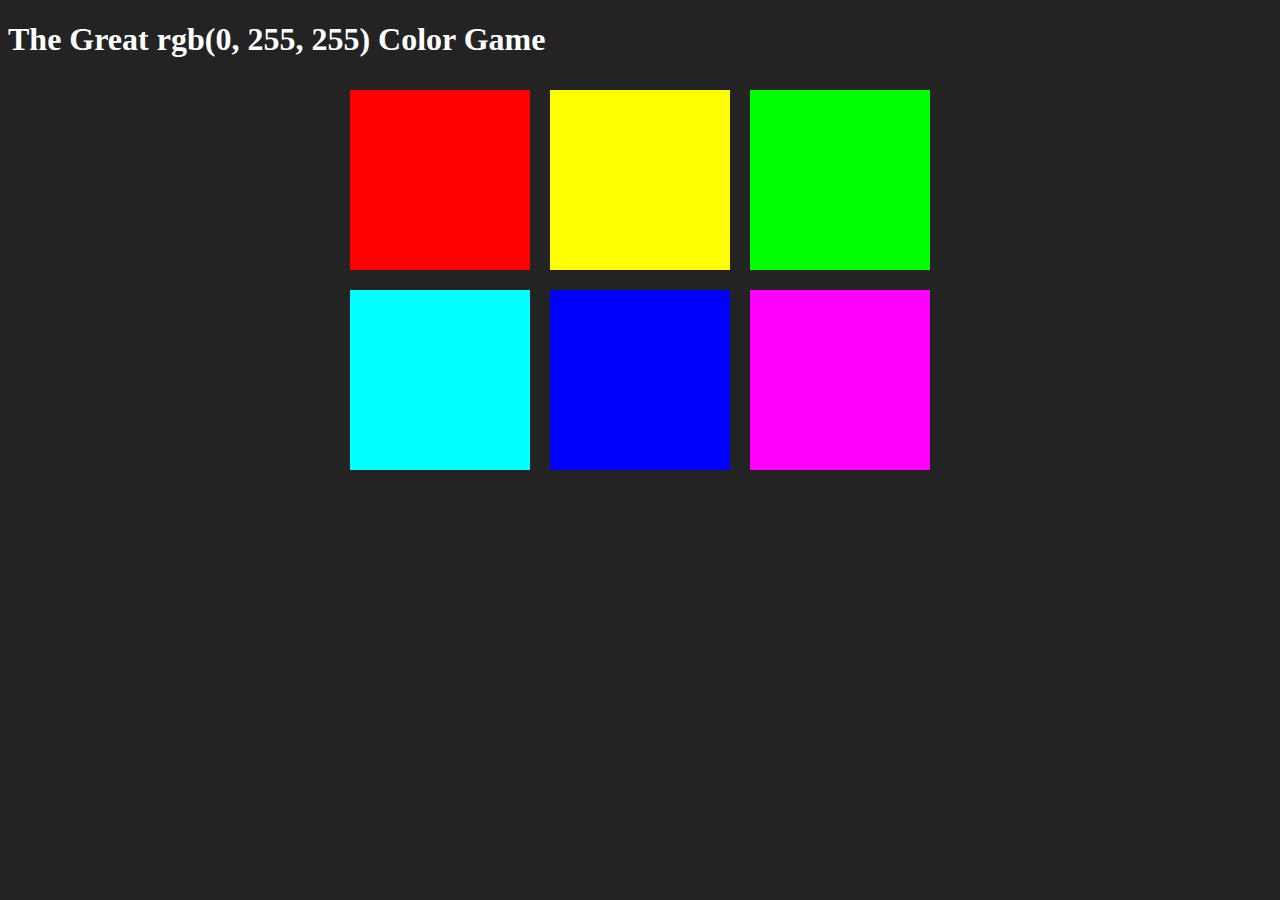
==== Section15_ColorGame/myCode/colorGame.html @ bc17c7bb "Contd color game code" ====
<!DOCTYPE html>
<html>
<head> 
    <title>Color Game</title>
    <link rel="stylesheet" href="colorGame.css">
</head>
<body>
    <h1>The Great <span id="colorDisplay">RGB</span> Color Game</h1>
    <div id="container">
        <div class="square"></div>
        <div class="square"></div>
        <div class="square"></div>
        <div class="square"></div>
        <div class="square"></div>
        <div class="square"></div>        
    </div>
    <script type="text/javascript" src="colorGame.js"></script>
</body>
</html>
---- Section15_ColorGame/myCode/colorGame.css ----
body {
    background-color: #232323;
}

.square {
    width: 30%;
    background: purple;
    padding-bottom: 30%;
    float: left;
    margin: 1.66%;
}

#container  {
    margin: 0 auto;
    max-width: 600px;
}

h1 {
    color: white;
}
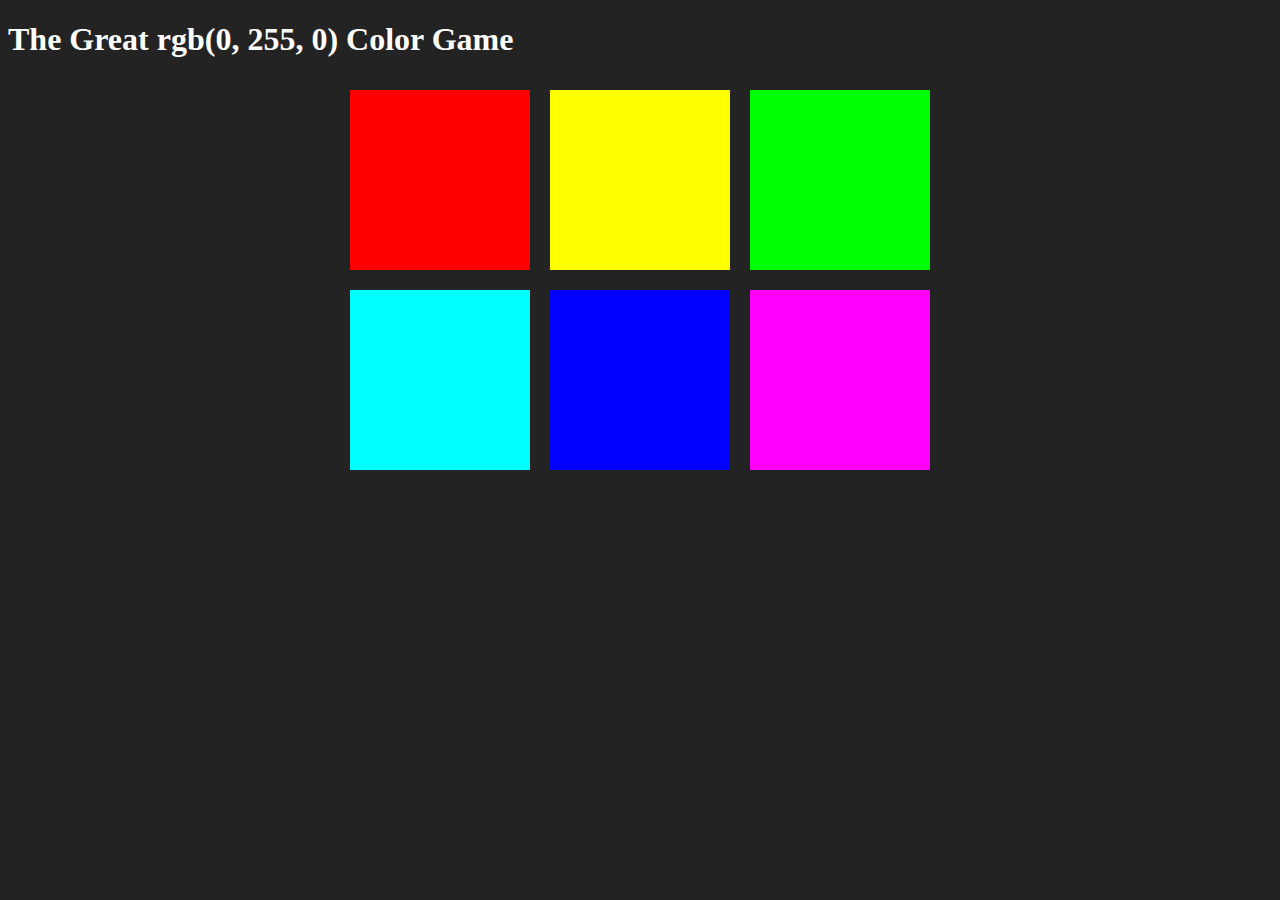
==== commit f4d27845: "Color Game updates for Pt 3" ====
--- a/Section15_ColorGame/myCode/colorGame.html
+++ b/Section15_ColorGame/myCode/colorGame.html
@@ -6,6 +6,9 @@
 </head>
 <body>
     <h1>The Great <span id="colorDisplay">RGB</span> Color Game</h1>
+
+    <div><span id="message"></span></div>
+
     <div id="container">
         <div class="square"></div>
         <div class="square"></div>
--- a/Section15_ColorGame/myCode/colorGame.css
+++ b/Section15_ColorGame/myCode/colorGame.css
@@ -17,4 +17,8 @@
 
 h1 {
     color: white;
+}
+
+span {
+    color: white;
 }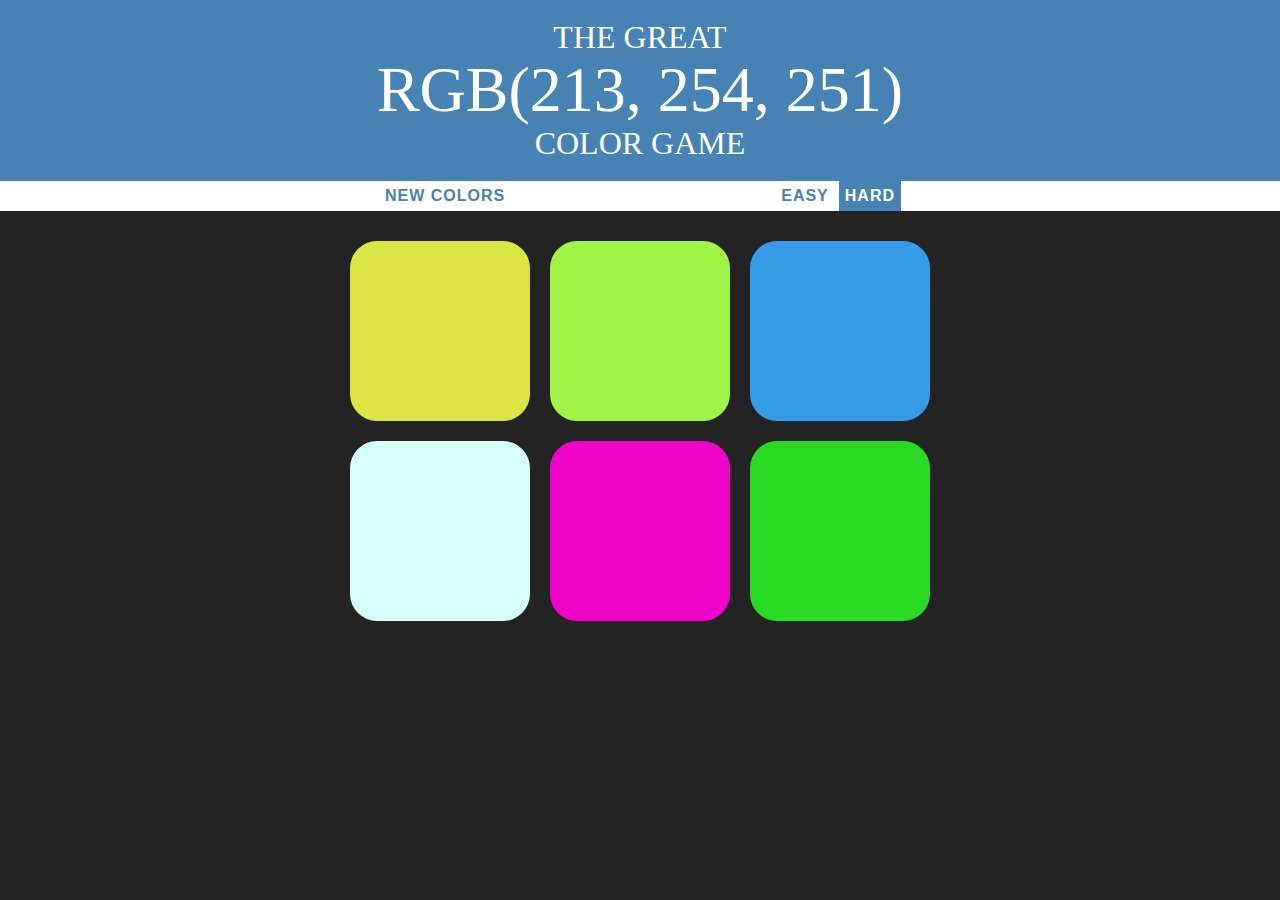
==== commit 04212ad7: "Finished Color Game Picker section." ====
--- a/Section15_ColorGame/myCode/colorGame.html
+++ b/Section15_ColorGame/myCode/colorGame.html
@@ -5,9 +5,19 @@
     <link rel="stylesheet" href="colorGame.css">
 </head>
 <body>
-    <h1>The Great <span id="colorDisplay">RGB</span> Color Game</h1>
+    <h1>The Great 
+        <br>
+        <span id="colorDisplay">RGB</span>
+        <br>
+        Color Game
+    </h1>
 
-    <div><span id="message"></span></div>
+    <div id="stripe">
+        <button id="reset">New Colors</button>
+        <span id="message"></span>
+        <button class="mode">Easy</button>
+        <button class="mode selected">Hard</button>
+    </div>
 
     <div id="container">
         <div class="square"></div>
--- a/Section15_ColorGame/myCode/colorGame.css
+++ b/Section15_ColorGame/myCode/colorGame.css
@@ -1,5 +1,7 @@
 body {
     background-color: #232323;
+    margin: 0;
+    font-family: "Montserrat", "Avenir";
 }
 
 .square {
@@ -8,17 +10,70 @@
     padding-bottom: 30%;
     float: left;
     margin: 1.66%;
+    border-radius: 15%;
+    transition: background 0.6s;
+    -webkit-transition: background 0.6s;
+    -moz-transition: background 0.6s;
 }
 
 #container  {
-    margin: 0 auto;
+    margin: 20px auto;
     max-width: 600px;
 }
 
 h1 {
     color: white;
+    text-align: center;
+    background: steelblue;
+    margin: 0;
+    font-weight: normal;
+    text-transform: uppercase;
+    line-height: 1.1;
+    padding-top: 20px;
+    padding-bottom: 20px;
 }
 
-span {
+/*span {
     color: white;
+}*/
+
+#colorDisplay {
+    font-size: 200%;
+}
+
+#stripe {
+    background: white;
+    height: 30px;
+    text-align: center;
+    color: black;
+}
+
+.selected {
+    color: white;
+    background: steelblue;
+}
+
+button {
+    border: none;
+    background: none;
+    text-transform: uppercase;
+    height: 100%;
+    font-weight: 700;
+    color: steelblue;
+    letter-spacing: 1px;
+    font-size: inherit;
+    transition: all 0.5s;
+    -webkit-transition: all 0.5s;
+    -moz-transition: all 0.5s;
+    outline: none;
+}
+
+button:hover {
+    color: white;
+    background: steelblue;
+}
+
+#message {
+    display: inline-block;
+    width: 20%;
 }